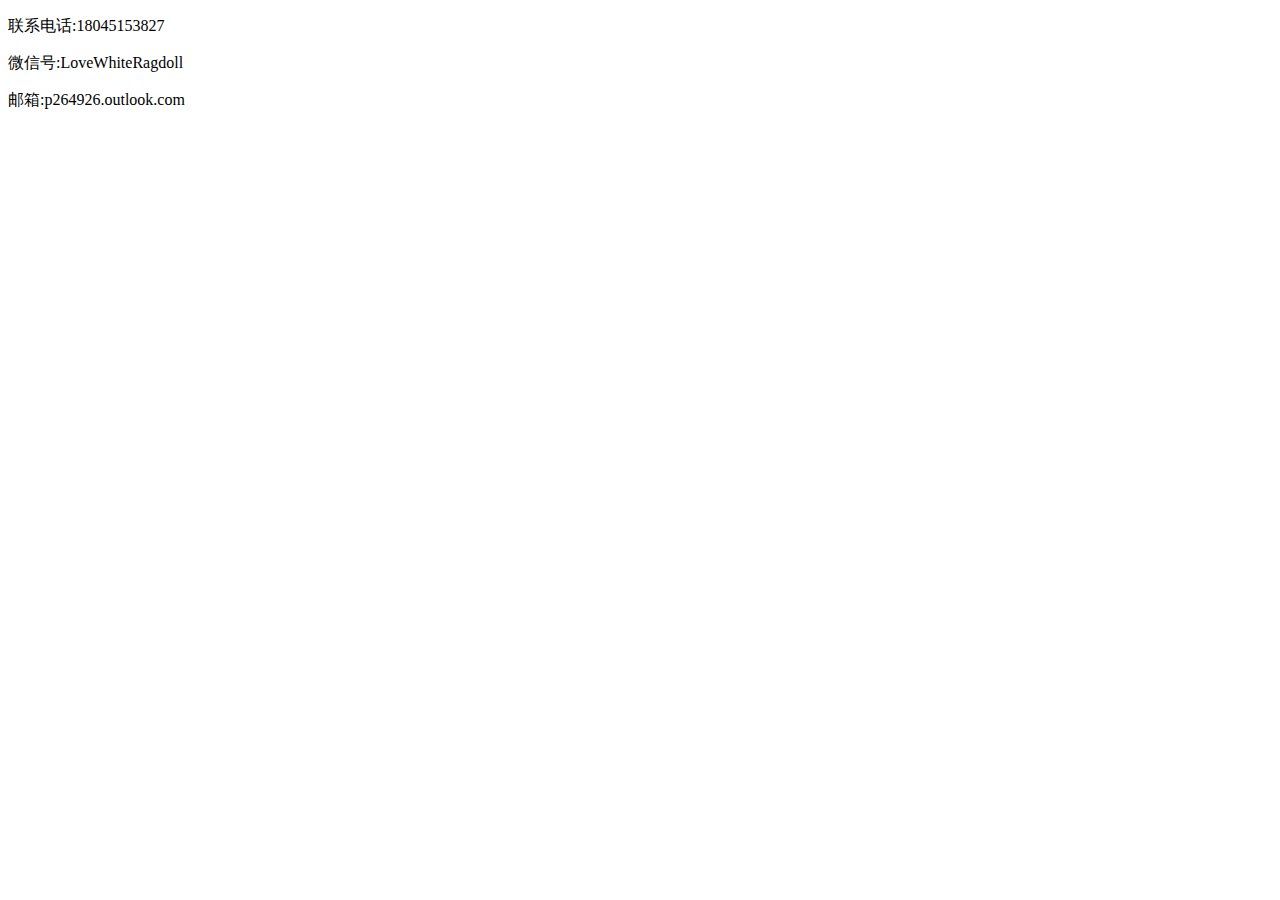
==== AboutUs.html @ 7a687334 "1" ====
<!DOCTYPE html>
<html lang="en">
<head>
    <meta charset="UTF-8">
    <meta http-equiv="X-UA-Compatible" content="IE=edge">
    <meta name="viewport" content="width=device-width, initial-scale=1.0">
    <title>新月网-关于我们</title>
</head>
<body>
    <p>联系电话:18045153827</p>
    <p>微信号:LoveWhiteRagdoll</p>
    <p>邮箱:p264926.outlook.com</p>
    
</body>
</html>
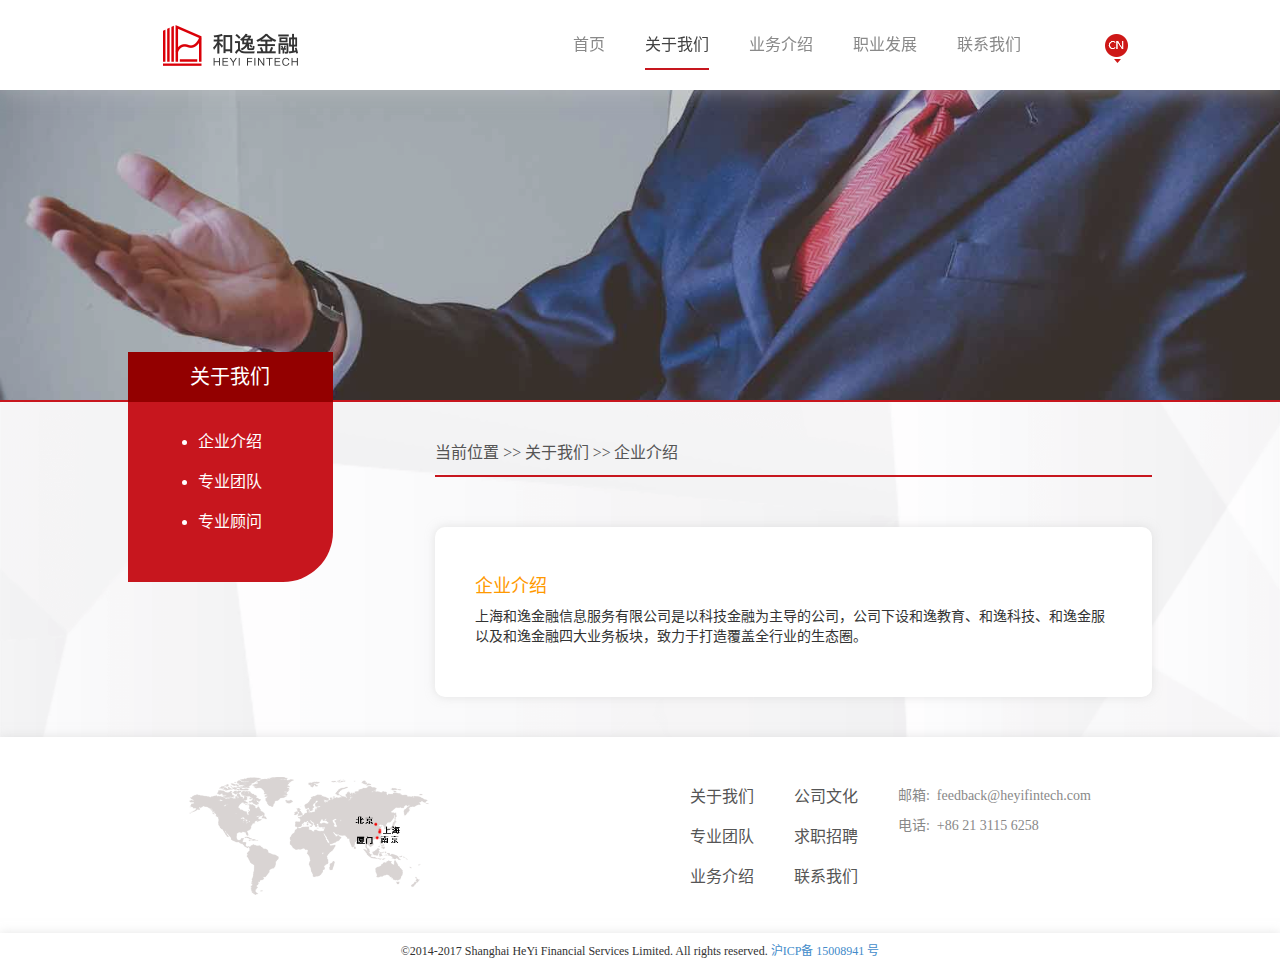
==== commit 2a77c62b: "1" ====
--- a/AboutUs.html
+++ b/AboutUs.html
@@ -1,15 +1,152 @@
 <!DOCTYPE html>
-<html lang="en">
-<head>
-    <meta charset="UTF-8">
+<html lang="zh-CN">
+  <head>
+    <meta charset="utf-8">
     <meta http-equiv="X-UA-Compatible" content="IE=edge">
-    <meta name="viewport" content="width=device-width, initial-scale=1.0">
-    <title>新月网-关于我们</title>
-</head>
-<body>
-    <p>联系电话:18045153827</p>
-    <p>微信号:LoveWhiteRagdoll</p>
-    <p>邮箱:p264926.outlook.com</p>
+    <meta name="viewport" content="width=device-width, initial-scale=1">
+    <meta name="description" content="和逸金融，是以科技金融为主导的公司，主要业务板块包括中国资产证券化、基金服务、金融科技以及辅助这三大业务板块成立的中国资产证券化研究院。" />
+    <meta name="keywords" content="和逸,科技,牌照,金融" />
+    <meta name="author" content="HeYi">
+    <title>上海和逸金融信息服务有限公司-关于我们</title>
+    <!-- 框架 -->
+    <link href="css/bootstrap.min.css" rel="stylesheet">
+    <!-- 样式清理 -->
+    <link href="css/normalize.css" rel="stylesheet">
+    <!-- 通用页面样式 -->
+    <link href="css/main.css" rel="stylesheet">
+    <link href="css/page.css" rel="stylesheet">
+    <!-- HTML5兼容性处理 -->
+    <!-- Respond.js响应式设计>
+    <!--[if lt IE 9]>
+      <script src="https://oss.maxcdn.com/html5shiv/3.7.3/html5shiv.min.js"></script>
+      <script src="https://oss.maxcdn.com/respond/1.4.2/respond.min.js"></script>
+    <![endif]-->
+    <!-- Favicons网站图标 -->
+    <link rel="shortcut icon" href="img/favicon.ico"/>
+    <link rel="bookmark" href="img/favicon.ico" type="image/x-icon"/>
+  </head>
+  <body>
+    <!-- 移动端导航 -->
+    <div class="mask"></div>
+    <div class="sidebar">
+      <ul>
+        <li><a href="index.html">首页</a></li>
+        <li><a href="aboutus.html">关于我们</a></li>
+        <li><a href="team.html">专业团队</a></li>
+		<li><a href="adviser.html">专业顾问</a></li>
+        <li><a href="culture.html">公司文化</a></li>
+        <li><a href="job.html">求职招聘</a></li>
+        <li><a href="contactus.html">联系我们</a></li>
+        <li><a href="product.html">资产证券化</a></li>
+        <li><a href="product-2.html">基金服务</a></li>
+        <li><a href="product-3.html">金融科技</a></li>
+      </ul>
+    </div>
+    <div class="main-wrapper main-wrapper-1">
+    <!-- header顶部导航 -->
+    <header>
+      <div class="header-container">
+        <div class="nav-box">
+          <!-- logo -->
+          <div class="nav-left">
+            <a id="logo_top" href="#"></a>
+          </div>
+          <!-- memu选项 -->
+          <div class="nav-mid">
+            <div id="lang">
+              <a href="#"></a>
+            </div>
+            <ul class="navbar-nav">
+              <li><a class="" href="index.html">首页</a></li>
+              <li><a class="active" href="aboutus.html">关于我们</a></li>
+              <li><a class="" href="product.html">业务介绍</a></li>
+              <li><a class="" href="culture.html">职业发展</a></li>
+              <li><a class="" href="contactus.html">联系我们</a></li>
+            </ul>            
+          </div>
+          <!-- 响应式菜单 -->
+          <div class="nav-mobile-menu">
+              <span class="sidebar_trigger"></span>
+          </div>
+        </div>
+      </div>
+    </header>
+    <!-- advert组件 -->
+    <div class="advert">
+       <h1></h1>
+       <h2></h2>
+    </div>
+    </div>
+    <!-- section -->
+    <section>
+    <div class="box clearfix">
+      <div class="box-left">
+        <div class="title">
+          <h3>关于我们</h3>
+        </div>
+        <ul> 
+          <li><a href="aboutus.html">企业介绍</a></li>
+          <li><a href="team.html">专业团队</a></li>
+		  <li><a href="adviser.html">专业顾问</a></li>
+        </ul>
+      </div>
+      <div class="box-right">
+        <div class="box-right-top">
+          <ul>
+            <li>当前位置&nbsp>></li>
+            <li>关于我们&nbsp>></li>
+            <li>企业介绍</li>
+          </ul>
+        </div>
+        <div class="box-right-mid clearfix">
+          <h4>企业介绍</h4>
+          <p>上海和逸金融信息服务有限公司是以科技金融为主导的公司，公司下设和逸教育、和逸科技、和逸金服以及和逸金融四大业务板块，致力于打造覆盖全行业的生态圈。</br></p>
+        </div>
+      </div>
+    </div>
+    </section>
+    <!-- tips特色组件 -->
+<!--     <div class="feature-tips">SAFS</div> -->
     
-</body>
-</html>+    <!-- footer页面底部 -->
+    <footer>
+       <div class="footer-box clearfix">
+          <div class="footer-left">
+              <span class="globle"></span>
+          </div>
+          <div class="footer-right">
+            <div class="footer-laber">
+              <ul> 
+                <li><a href="aboutus.html">关于我们</a></li>
+                <li><a href="team.html">专业团队</a></li>
+                <li><a href="product.html">业务介绍</a></li>
+              </ul>
+              <ul>
+                <li><a href="culture.html">公司文化</a></li>          
+                <li><a href="job.html">求职招聘</a></li>
+                <li><a href="contactus.html">联系我们</a></li>
+              </ul>                        
+              <ul>        
+                <li class="footer-contact">邮箱:&nbsp feedback@heyifintech.com</li>
+                <li class="footer-contact">电话:&nbsp +86 21 3115 6258</li>
+              </ul>
+            </div>
+          </div>
+        </div>
+    </footer>
+    <!-- 版权信息 -->
+    <div class="container copy">
+      <div class="row">
+          <div class="col-md-12 text-center">
+              <p class="copyright">©2014-2017 Shanghai HeYi Financial Services Limited. All rights reserved. <a href="http://www.miitbeian.gov.cn">沪ICP备 15008941 号</a> </p>
+          </div>
+      </div>
+    </div>  
+    <!-- 返回顶部按钮 -->
+    <button class="back-to-top" style="display: none;"></button>
+    <!-- 框架库加载 -->
+    <script src="js/jquery.min.js"></script>
+    <!-- 脚本加载 -->
+    <script src="js/main.js"></script>
+  </body>
+</html>
--- a/css/main.css
+++ b/css/main.css
@@ -0,0 +1,361 @@
+﻿/*网站通用样式*/
+body{
+  font-family: "Microsoft Yahei";
+}
+/*header头部样式*/
+header .header-container {
+  width: 100%;
+  height: 90px;
+  background-color: #fff;
+  -webkit-box-shadow:0 0 20px rgba(204,204,204, .5);
+  -moz-box-shadow:0 0 20px rgba(204, 204, 204, .5);  
+  box-shadow:0 0 20px rgba(204, 204, 204, .5);
+  position: fixed;
+  z-index: 999;
+  top: 0px;
+}
+header .header-container .nav-box {
+  width: 980px;
+  height: 90px;
+  margin: 0 auto;
+}
+header .header-container .nav-box .nav-left {
+  width: 160px;
+  height: 80px;
+  float: left;
+}
+header .header-container .nav-box .nav-left #logo_top {  
+  width: 160px;
+  height: 80px;
+  float: left;
+  margin-top: 5px;
+  background: url("../img/logo.png") no-repeat center;
+}
+header .header-container .nav-box .nav-mid {
+  height: 70px;
+  float: right;
+  margin-bottom: 20px;
+}
+header .header-container .nav-box .nav-mid #lang {
+  width: 25px;
+  height: 29px;
+  float: right;
+  margin-left: 44px;
+  margin-top: 34px;
+  cursor: pointer;
+}
+header .header-container .nav-box .nav-mid #lang a{
+  float: right;
+  width: 25px;
+  height: 29px;
+  background: url("../img/cn.png") no-repeat center;
+}
+header .header-container .nav-box .nav-mid .navbar-nav {
+  position: relative;
+  display: inline-block;
+}
+header .header-container .nav-box .nav-mid .navbar-nav li {
+  float: left;
+  height: 70px;
+  margin: 0 40px 0 0;
+  text-align: center;
+  list-style: none;
+}
+header .header-container .nav-box .nav-mid .navbar-nav li a {
+  min-width: 20px;
+  font-size: 16px;
+  font-family: "Microsoft YaHei UI";
+  color: #898989;
+  height: 70px;
+  line-height: 59px;
+  padding-bottom: 15px;
+  margin: 0;
+  display: inline-block;
+  box-sizing: border-box;
+  text-decoration: none;
+  position: relative;
+}
+header .header-container .nav-box .nav-mid .navbar-nav li a::after {
+  transition: all 0.2s cubic-bezier(0.445, 0.05, 0.55, 0.95);
+  content: "";
+  display: block;
+  height: 2px;
+  background: #c7161e;
+  position: absolute;
+  bottom: 0;
+  opacity: 0.3;
+  left: -1px;
+  width: calc(102%);
+  transform: scaleX(0);
+  -webkit-transform: scaleX(0);
+}
+header .header-container .nav-box .nav-mid .navbar-nav li a:hover::after {
+  opacity: 1;
+  transform: scaleX(1);
+  -webkit-transform: scaleX(1);
+}
+header .header-container .nav-box .nav-mid .navbar-nav li a.active {
+  border-bottom: 2px solid #c7161e;
+  box-sizing: border-box;
+  color: #434343;
+}
+header .header-container .nav-box .nav-mid .navbar-nav li a.active:hover::after {
+  display: none;
+}
+header .header-container .nav-box .nav-mid .navbar-nav li.last {
+  margin-right: 0;
+}
+header .header-container .nav-box .nav-mid .navbar-nav li.line-item {
+  line-height: 87px;
+  color: #999;
+}
+ 
+
+/*footer样式*/
+footer{
+    width: 100%;
+    background-color: #fff; 
+    padding-top: 40px;
+    -webkit-box-shadow:0 0 10px rgba(204,204,204, .5); /*透明度绿色高亮*/ 
+    -moz-box-shadow:0 0 10px rgba(204, 204, 204, .5);  
+    box-shadow:0 0 10px rgba(204, 204, 204, .5);
+}
+
+footer .footer-box{
+    width: 90%;
+    margin: 0 auto;
+}
+
+footer .footer-left{
+  float: left;
+  display: inline-block;
+  margin-left: 10px; 
+  padding-left: 10%;
+}
+
+footer .footer-right{
+  float: right;
+  display: inline-block;
+  margin-right: 10px;
+  padding-right: 10%;  
+}
+footer .globle{
+  display: inline-block;
+  margin: 0 auto;
+  width: 240px;
+  height: 150px;
+  background-image: url("../img/globle.png");
+  background-repeat: no-repeat;
+  background-size: contain;
+}
+
+footer ul{
+  float: left;
+  list-style: none;
+  text-align: left;
+}
+
+footer ul li a{
+  color: #555;
+  font-size: 16px;
+  line-height: 40px;   
+}
+
+footer ul li a:hover{
+  color: #c7161e;
+  text-decoration: none;
+}
+
+footer ul .footer-contact{
+  font-size: 14px;
+  line-height: 30px;
+  color: #898989;
+}
+
+footer ul:last-child{
+  padding-top: 4px;
+}
+
+/*版权信息样式*/
+.copy{
+    background-color: #fff;
+    width: 100%;
+    -webkit-box-shadow:0 0 10px rgba(204,204,204, .5); /*透明度绿色高亮*/ 
+    -moz-box-shadow:0 0 10px rgba(204, 204, 204, .5);  
+    box-shadow:0 0 10px rgba(204, 204, 204, .5);
+}
+.copyright{
+    padding-top: 10px;
+    font-size: 12px;
+}
+
+/*返回顶部按钮*/
+.back-to-top{
+  position: fixed;
+  bottom: 30px;
+  right: 30px;
+  background-image: url("../img/back2top.png");
+  width: 40px;
+  height: 40px;
+  background-size: cover;
+  color: #fff;
+  border: none;
+  border-radius: 20px;
+  outline:none;
+  background-color: #c7161e;
+  -webkit-box-shadow:2px 5px 20px gray;
+  -moz-box-shadow:2px 5px 20px gray;  
+  box-shadow:2px 5px 20px gray;
+  transition: box-shadow 0.2s ease-in;
+}
+
+.back-to-top:hover{
+  -webkit-box-shadow:0 10px 50px gray;
+  -moz-box-shadow:0 10px 50px gray;  
+  box-shadow:0 10px 50px gray;
+}
+
+/*移动端菜单入口*/
+header .header-container .nav-box .nav-mobile-menu{ 
+  margin-top: 30px;
+  float: right;
+  display: none;
+}
+header .header-container .nav-box .nav-mobile-menu span{
+  display: inline-block;
+  width: 40px;
+  height: 50px;
+  background: url("../img/menu2.png") no-repeat;
+  background-size: 100%;
+  cursor: pointer;
+}
+
+/*移动端菜单sidebar*/
+.sidebar{
+  position: fixed;
+  top: 0px;
+  width: 200px;
+  background-color: #c7161e;
+  padding: 20px 0px;
+  transition: right 0.2s;
+  z-index: 1001;
+  right: -200px;
+}
+.sidebar ul{
+   margin:0; 
+   padding: 0;
+}
+
+.sidebar ul li{
+  line-height: 40px;
+  list-style: none;
+  padding: 0px 20px;
+  text-align: center;
+}
+
+.sidebar ul li a{
+  text-decoration: none;
+  color: #fff;
+}
+
+.sidebar ul li:hover{
+  background-color: #930000;
+}
+
+.sidebar ul li .active{
+  color: #ff9900;
+}
+/*关灯遮罩*/
+.mask{
+  position: fixed;
+  top: 0px;
+  bottom: 0px;
+  right: 0px;
+  left: 0px;
+  background-color: rgba(0,0,0,0.3);
+  z-index: 1000;
+  display: none;
+}
+
+/*响应式媒体查询处理*/
+@media screen  and (max-width: 1200px) {
+  .feature{
+    width: 900px !important;
+  }
+}
+
+@media  screen  and (max-width: 970px) {
+  header .header-container .nav-box #lang{
+    display: none;
+  }
+  .feature{
+    width: 440px !important;
+  }
+  .feature-content{
+    margin-left: 0px !important;
+  }
+  .org-group{
+    width: 100% !important;
+  }
+}
+@media  screen  and (max-width: 830px) {
+  header .header-container .nav-box{
+    width: 90%;
+  }    
+  header .header-container .nav-box .nav-mid{
+    display: none;
+  }
+  header .header-container .nav-box .nav-mobile-menu{
+    display: block;
+  }  
+  
+}
+/*移动端兼容*/
+@media  screen  and (max-width: 740px) {
+  .box-left{
+    display: none !important;
+  }
+  .box-right{
+    width: 100% !important;
+  }
+  .box-right-mid{
+    padding: 20px !important;
+  }
+  .box{
+    width: 90% !important;
+  }
+}
+
+/*移动端banner兼容*/
+@media  screen  and (max-width: 500px) {
+  .banner img{
+    height: 200px !important;
+  }
+  .banner h1{
+    font-size: 24px !important;
+  }
+  .main-wrapper-1{
+    background-image: url(../img/banner-1-m.png) ! important;
+  }
+  .main-wrapper-2{
+    background-image: url(../img/banner-2-m.png) ! important;
+  }
+  .main-wrapper-3{
+    background-image: url(../img/banner-3-m.png) ! important;
+  }
+  .main-wrapper-4{
+    background-image: url(../img/banner-4-m.png) ! important;
+  }
+  .main-wrapper-5{
+    background-image: url(../img/banner-5-m.png) ! important;
+  }
+  .feature{
+    width: 90% !important;
+  }
+  .feature-content{
+    width: 100% !important;
+  }
+  .org-container{
+    display: none;
+  }
+}--- a/css/page.css
+++ b/css/page.css
@@ -0,0 +1,263 @@
+/*子页样式*/
+.main-wrapper{
+	background-attachment: fixed ! important;/*固定背景*/
+    background-repeat: no-repeat ! important; 
+    background-size: cover ! important;
+    background-position: center ! important;
+    overflow: hidden ! important;/*溢出隐藏消除滚动条*/
+    width: 100%;
+    height: 400px;
+}
+.main-wrapper-1{
+    background-image: url(../img/banner-1.jpg);   
+}
+
+.main-wrapper-2{
+    background-image: url(../img/banner-2.jpg);
+}
+
+.main-wrapper-3{
+    background-image: url(../img/banner-3.jpg);
+}
+
+.main-wrapper-4{
+    background-image: url(../img/banner-4.jpg);
+}
+
+.main-wrapper-5{
+    background-image: url(../img/banner-5.jpg);
+}
+
+/*子页banner*/
+.advert{
+	width: 100%;
+	height: 400px;
+	background-color: rgba(0,0,0,0.2);
+}
+
+.advert h1{
+	color: #fff;
+	position: relative;
+	top: 200px;
+	text-align: center;
+	font-size: 32px;
+}
+
+.advert h2{
+	color: #fff;
+	position: relative;
+	top: 200px;
+	text-align: center;
+	font-size: 28px;
+}
+/*子页内容*/
+section{
+	background-image: url("../img/bk.png");	
+	background-repeat: repeat-y;
+	background-size: cover;
+	width: 100%;
+	height: 100%;
+	border-top: 2px #c7161e solid;
+}
+.box{
+	width: 80%;
+	margin: 0 auto;
+	padding-bottom: 40px;
+}
+
+.box-left{
+	width: 20%;
+	padding-bottom: 40px; 
+	background-color: #c7161e;
+	float: left;
+	display: inline-block;
+	border-radius: 0px 0px 50px;
+	position: relative;
+	top: -50px;
+}
+
+.box-left .title{
+	position: relative;
+	top: -20px;
+	width: 100%;
+	height: 50px;
+	background-color: #930000;
+}
+
+.box-left h3{
+	position: relative;
+    color: #fff;
+    text-align: center;
+    font-size: 20px;
+    top: 14px;
+}
+
+.box-left ul{
+	width: 100%;
+    margin: 0;
+    padding-left: 70px; 
+}
+
+.box-left li{
+	color: #fff;
+    font-size: 16px;
+    line-height: 40px;  
+/*    transition:All 0.4s ease-in-out;
+    -webkit-transition:All 0.4s ease-in-out;
+    -moz-transition:All 0.4s ease-in-out;
+    -o-transition:All 0.4s ease-in-out;*/
+}
+
+/*动画效果*/
+/*.box-left li:hover{
+    transform:translateX(20px);
+    -webkit-transform:translateX(20px);
+    -moz-transform:translateX(20px);
+    -o-transform:translateX(20px);
+    -ms-transform:translateX(20px);
+}*/
+
+.box-left li a{
+	color: #fff;
+	text-decoration: none;
+}
+
+.box-right{
+	float: right;
+	display: inline-block;	
+	width: 70%;
+	margin-top: 40px; 
+}
+
+.box-right .box-right-top{
+	padding-bottom: 40px;
+}
+
+.box-right .box-right-top ul{
+	list-style: none;
+	border-bottom: 2px solid #c7161e;
+	padding-left: 0px;
+	padding-bottom: 10px;
+}
+
+.box-right .box-right-top ul li{
+	display: inline-block;
+	color: #555;
+	font-size: 16px;
+	text-align: left;		
+}
+
+.box-right .box-right-mid{
+	width: 100%;
+	padding: 40px;
+	border-radius: 10px;
+	background-color: #fff;
+	-webkit-box-shadow:0 0 10px rgba(204,204,204, .5); 
+    -moz-box-shadow:0 0 10px rgba(204, 204, 204, .5);  
+    box-shadow:0 0 10px rgba(204, 204, 204, .5);
+}
+
+.box-right .box-right-mid .box-text{
+    float: right;
+    display: inline-block;
+    width: 30%;
+}
+
+/*右侧文本段落样式*/
+.box-right .box-right-mid h4{
+	color: #ff9900;
+}
+
+.box-right .box-right-mid ul{
+    margin: 0px 10px;
+    padding: 0px 10px;
+}
+
+/*微信二维码*/
+.box-right .box-weixin p{
+    text-align: center;
+}
+
+.box-right .box-weixin .wixin-abs{
+	display: inline-block;
+	float: left;
+	width: 300px;
+}
+
+.box-right .box-weixin .wixin-abs span{
+	display: block;
+	width: 160px;
+	height: 160px;
+	background-image: url("../img/weixin-abs.png");
+	background-repeat: no-repeat;
+	background-size: cover;
+	margin: 0 auto;
+}
+
+.box-right .box-weixin .wixin-fa{
+	display: inline-block;
+	float: left;
+    width: 300px;
+}
+
+.box-right .box-weixin .wixin-fa span{
+	display: block;
+	width: 160px;
+	height: 160px;
+	background-image: url("../img/weixin-fa.png");
+	background-repeat: no-repeat;
+	background-size: cover;
+	margin: 0 auto;
+}
+
+.box-right .box-weixin .wixin-info{
+	position: relative;
+	display: inline-block;
+	float: left;
+	width: 300px;
+	padding-top: 40px;
+}
+
+.box-right .box-weixin .wixin-info a{	
+	text-decoration: none;
+    display: block;
+    text-align: center;
+    line-height: 34px;
+    width: 200px;
+    height: 36px;
+    margin: 20px auto;
+    border-radius: 10px;
+    -webkit-transition: all .2s ease-in;
+    transition: all .2s ease-in;
+    border: 1px #fff solid; 
+    border-color: rgba(255,153,0,1);
+    color: rgba(255,153,0,1); 
+}
+
+.box-right .box-weixin .wixin-info a:hover{
+    -webkit-box-shadow:0 0 20px rgba(255,153,0, .3);
+	-moz-box-shadow:0 0 20px rgba(255,153,0, .3);  
+    box-shadow:0 0 20px rgba(255,153,0, .3);
+}
+
+.box-right .box-weixin .wixin-info p{
+	text-align: left;
+	padding-left: 40px;	
+}
+
+.box-right .box-right-mid .box-contact{
+	display: inline-block;
+	float: left;
+	padding-right: 40px;
+}
+
+.box-right .box-right-mid .box-contact span{
+	display: block;
+	width: 160px;
+	height: 160px;
+	background-image: url("../img/weixin-safs.png");
+	background-repeat: no-repeat;
+	background-size: cover;
+	margin: 0 auto;
+}
+
